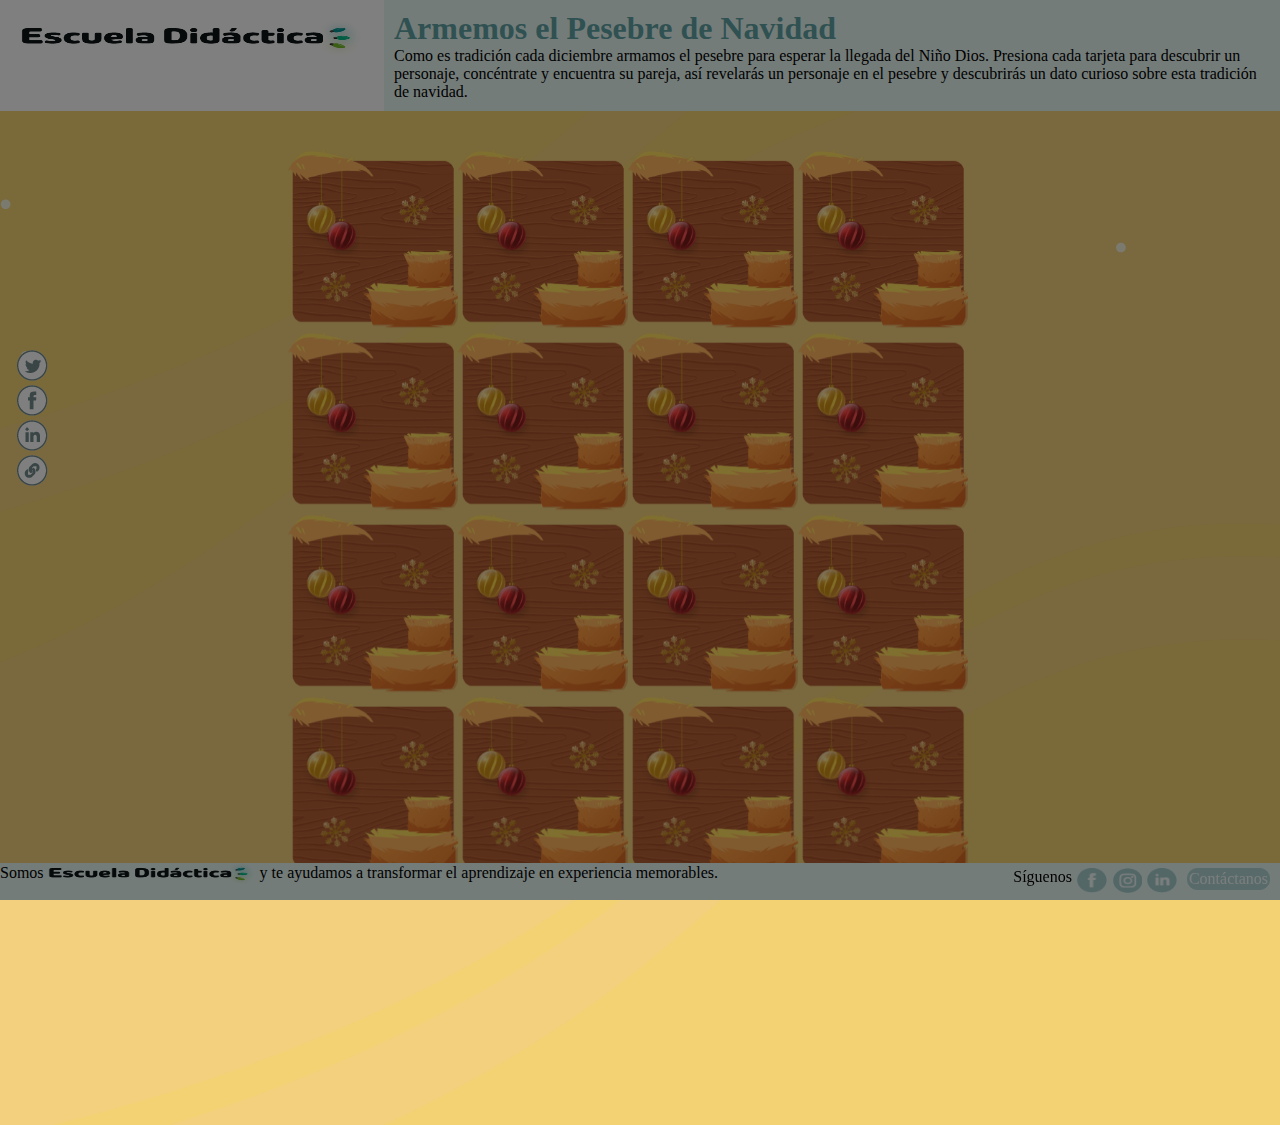
==== MEMORAMA_MEJORADO2.0/index.html @ 17ff81de "Add files via upload" ====
<!DOCTYPE html>
<html lang="en">
<head>
    <meta charset="UTF-8">
    <meta http-equiv="X-UA-Compatible" content="IE=edge">
    <meta name="viewport" content="width=device-width, initial-scale=1.0">
    <title>Armemos el Pesebre de Navidad - Escuela Didáctica</title>
    <link rel="stylesheet" href="style.css">
</head>
<body class="DeleteScroll overflow">
    <audio src="audio/Audio_intro.mp3" class="intro"></audio>
    <audio src="audio/Audio_baltazar.mp3" class="audioBaltazar"></audio>
    <audio src="audio/Audio_correcta.mp3" class="audioCorrecta"></audio>
    <audio src="audio/Audio_final.mp3" class="audioFinal"></audio>
    <audio src="audio/Audio_gaspar.mp3" class="audioGaspar"></audio>
    <audio src="audio/Audio_incorrecta.mp3" class="audioIncorrecta"></audio>
    <audio src="audio/Audio_jesus.mp3" class="audioJesus"></audio>
    <audio src="audio/Audio_jose.mp3" class="audioJose"></audio>
    <audio src="audio/Audio_maria.mp3" class="audioMaria"></audio>
    <audio src="audio/Audio_melchor.mp3" class="audioMelchor"></audio>
    <audio src="audio/Audio_mula.mp3" class="audioMula"></audio>
    <audio src="audio/Audio_pastor.mp3" class="audioPastor"></audio>
    <!-- Static header -->
    <header>
        <div class="imageContainer">
            <img src="imagenes/logoEscuelDidactica.png" alt="image" class="logoEscuelaDidactica"> <!-- Image logo -->
        </div>
        <div class="textContainer">
            <h1 class="textContainer-title">Armemos el Pesebre de Navidad</h1> <!-- Title introduction of header -->
            <p class="textContainer-paragraph">Como es tradición cada diciembre armamos el pesebre para esperar la llegada del Niño Dios. Presiona cada tarjeta para descubrir un personaje, concéntrate y encuentra su pareja, así revelarás un personaje en el pesebre y descubrirás un dato curioso sobre esta tradición de navidad.</p> <!-- Paragraph introduction of header -->
        </div>
    </header>


    <!-- Card container -->
    <div class="Container">
        <div class="verticalIcons">
            <a href="#"><img src="imagenes/sharedTwitter.png" alt="image"></a> <!-- Twitter icon -->
            <a href="#"><img src="imagenes/sharedFacebook.png" alt="image"></a> <!-- Facebook icon -->
            <a href="#"><img src="imagenes/sharedLinkedin.png" alt="image"></a> <!-- Linkedin icon -->
            <a href="#"><img src="imagenes/shared.png" alt="image"></a> <!-- Link -->
        </div>
        <div class="cardContainer"></div>
    </div>

    <!-- Modal introduction -->
    <div class="backgroundModal"></div>
    <div class="containerIntro">
        <div class="imageIntro">
            <img src="imagenes/modal-intro.png" alt="image" class="imageIntro-image"> <!-- Logo window modal -->
            <div class="buttonIntro"><button class="beginButton">Comenzar</button></div> <!-- Button 'Comenzar' -->
        </div>
    </div>

    <!-- modal puzzle -->
    <div class="grandpaContainerPop grandpaHidden">
        <div class="containerPop">
            <div class="containerPuzzle">
                <div class="containerImage">
                    <img src="imagenes/escena-pesebre.png" alt="image" class="pesebre">
                    <img src="imagenes/baltazar.png" alt="image" class="image-baltazar">
                    <img src="imagenes/melchor.png" alt="image" class="image-melchor">
                    <img src="imagenes/gaspar.png" alt="image" class="image-gaspar">
                    <img src="imagenes/maria.png" alt="image" class="image-maria">
                    <img src="imagenes/jose.png" alt="image" class="image-jose">
                    <img src="imagenes/jesus.png" alt="image" class="image-jesus">
                    <img src="imagenes/mula-buey.png" alt="image" class="image-mula">
                    <img src="imagenes/pastor.png" alt="image" class="image-pastor">
                </div> <!-- scene image -->
                <div class="containerText">
                    <div class="containerDecoration">
                        <img src="imagenes/bola.png" alt="image" class="ball"> <!-- ball image -->
                        <img src="imagenes/cinta.png" alt="image" class="tape"> <!-- tape image -->
                        <img src="imagenes/copo.png" alt="image" class="flake1"> <!-- flake image -->
                        <img src="imagenes/copo.png" alt="image" class="flake2"> <!-- flake image -->
                    </div>
                    <h1 class="titleModal">Sabias que...</h1> <!--Title 'sabias que'-->
                    <p class="paragraphModal"></p>  <!-- Information -->
                    <button class="buttonModal">Continuar</button>  <!-- Button 'Continuar' -->
                </div>
                <!-- Fotter modal end -->
                <div class="containerIconsGameOver hidden">
                    <div class="iconsGameOver">
                        <p>Compartir</p>
                        <a href="#"><img src="imagenes/twitter.svg" alt="image" class="twitter"></a>
                        <a href="#"><img src="imagenes/facebook.svg" alt="image" class="facebook"></a>
                        <a href="#"><img src="imagenes/linkedin.svg" alt="image" class="linkedin"></a>
                        <a href="#"><img src="imagenes/link.svg" alt="image" class="link"></a>
                    </div>
                </div>
            </div>
        </div>
    </div>
    

    <!-- Static footer -->
    <footer>
        <div class="phraseContainer">
            Somos <img src="imagenes/logoEscuelDidactica.png" alt="image" class="logoEscuelaDidactica"> y te ayudamos a transformar el aprendizaje en experiencia memorables. <!-- text about 'Escuela Didactica' -->
        </div>

        <div class="iconsContainer">
            <p class="iconsContainer-text">Síguenos</p> <!-- Text 'síguenos' -->
            <a href="#" class="iconsContainer-icons"><img src="imagenes/facebookED.png" alt="image"  class="iconsContainer-icons-image"></a> <!-- Facebook icon -->
            <a href="#" class="iconsContainer-icons"><img src="imagenes/instagramED.png" alt="image" class="iconsContainer-icons-image"></a> <!-- Instagram icon -->
            <a href="#" class="iconsContainer-icons"><img src="imagenes/linkedinED.png" alt="image" class="iconsContainer-icons-image"></a> <!-- Linkedin icon -->
            <a href="#" class="iconsContainer-button">Contáctanos</a> <!-- Button 'Contactanos' -->
        </div>
    </footer>

    <script src="app.js"></script>

</body>
</html>
---- MEMORAMA_MEJORADO2.0/style.css ----
*{
    margin: 0;
    padding: 0;
    box-sizing: border-box;
}

body{
    min-height: 125vh;
    background-image: url('imagenes/estrellas-bg.png'), url('imagenes/background.png');
    background-color: #f2d272;
    background-size: auto 300px cover;
    background-repeat: repeat-x, no-repeat;
}

.overflow{
    overflow: hidden;
}

/*START CSS HEADER */

    /*This is header*/
header{
    position: absolute;
    display: inline-flex;
    flex-flow: row wrap;
    justify-content: space-between;
    top: 0;

}

    /*This is the image container for header*/
header .imageContainer{
    width: 30%;
    text-align: center;
    padding: 20px;
    background-color: #fff;
}

    /*This is the logo of header*/
header .imageContainer .logoEscuelaDidactica{
    width: 100%;
    height: 50%;
}

    /*This is the text container for header*/
header .textContainer{
    width: 70%;
    padding: 10px;
    background-color: #e6f9f4;
}

    /*This is the title of header*/
header .textContainer .textContainer-title{
    width: 100%;
    font-size: 200%;
    font-family: 'Arlon';
    color: #5fa3a5;
}

    /*This is the paragraph of header*/
header .textContainer .textContainer-paragraph{
    width: 100%;
}

/*END CSS HEADER */

/*START CSS CARD CONTAINER */

    /*This is the middle space for cards and vertical logos*/
.Container{
    position: absolute;
    width: 100%;
    display: flex;
    flex-flow: row wrap;
    justify-content: center;
    margin-top: 150px;

}

    /*This is the icon container for vertical logos*/
.Container .verticalIcons{
    display: flex;
    flex-direction: column;
    position: fixed;
    margin-top: 200px;
    margin-left: -95%;
}

/*This is the card container for cards*/
.Container .cardContainer{
    width: 780px;
    display: inline-flex;
    flex-flow: row wrap;
    margin-left: 6%;
    position: relative;
}

    /*This is contanier for cards*/
.Container .cardContainer .grandpaContainer{
    width: 170px;
    height: 25%;
    perspective: 1000px;
}

    /*That contains transitions of cards*/
.Container .cardContainer .grandpaContainer .parentContainer{
    width: 100%;
    height: 100%;
    transition: transform 0.5s ease-in-out;
    transform-style: preserve-3d;
}

    /*This is the back-card*/
.Container .cardContainer .grandpaContainer .parentContainer .child2{
    width: 100%;
    height: 100%;
    margin-top: -107%;
    transform: rotateY(180deg);
}

    /*This is the image of back-card*/
.Container .cardContainer .grandpaContainer .parentContainer .child2 img{
    width: 100%;
    height: 100%;
}


    /*That hidde the back-face of the card*/
.Container .cardContainer .grandpaContainer .parentContainer .child1, .Container .cardContainer .grandpaContainer .parentContainer .child2{
    backface-visibility: hidden;
}

    /*This is the rotation for card*/
.rotation{
    transform: rotateY(180deg);
}

    /*This is the image of the front-face card*/
.Container .cardContainer .grandpaContainer .parentContainer .child1 img{
    width: 100%;
    height: 100%;
}

/*END CSS CARD CONTAINER */

/*START CSS MODAL INTRODUCTION*/

    /*This is the background modal*/
.backgroundModal{
    position: absolute;
    width: 100%;
    height: 100%;
    background-color: rgba(1, 0, 0, 0.5);
    z-index: 1;
    overflow: hidden;

}

    /*This is the modal container*/
.containerIntro{
    width: 100%;
    height: 100%;
    position: absolute;
    z-index: 2;
    display: flex;
    flex-direction: column;
    justify-content: center;
    margin-left: 40vw;

}

    /*This is image container*/
.containerIntro .imageIntro{
    width: 1000px;
    position: absolute;
    animation: rebound 1.5s 0s forwards ease-in;
    visibility: hidden;
    opacity: 0;
    display: flex;
    justify-content: center;
    flex-direction: column;
}

    /*This is logo of 'Escuela didactica'*/
.containerIntro .imageIntro .imageIntro-image{
    position: relative;
    width: 50%;
    height: 50%;
}

    /*This is button container*/
.containerIntro .imageIntro .buttonIntro{
    margin-left: 18%;
    position: relative;
    width: 500px;
    height: 50px;
    animation: rebound-button 1.5s 0s forwards ease-in;
    visibility: hidden;
    opacity: 0;
}

    /*This is button for modal*/
.containerIntro .buttonIntro .beginButton{
    width: 25%;
    height: 100%;
    font-size: 120%;
    background-color: #ed921f;
    border: 2px solid #ed921f;
    border-radius: 20px;
    box-shadow: 1px 7px 0 0 #d77c0e;
    color: #fff;
    font-weight: bold;
    transition-property: transform, box-shadow;
    transition-duration: 0.5s;
}

    /*Action for button*/
.containerIntro .buttonIntro .beginButton:hover{
    transform: translateY(5px);
    box-shadow: 1px 3px 0 0 #d77c0e;
    cursor: pointer;
}

/*END CSS MODAL INTRODUCTION*/

/*START CSS MODAL PESEBRE*/

    /*This is background modal*/
.grandpaContainerPop{
    position: absolute;
    width: 100%;
    height: 100vh;
    background-color: rgba(1, 0, 0, 0.5);
    display: flex;
    justify-content: center;
    align-items: center;
    z-index: 5;
}

.grandpaHidden{
    display: none; /*-------------------------------------------------------------------------*/
}

    /*This is puzzle container*/
.grandpaContainerPop .containerPop{
    position: absolute;
    height: 400px;
    width: 900px;
    border: 5px solid #ffc042;
    background-color: #ffc042;
    border-radius: 20px;
    display: flex;
    justify-content: center;

}

    /*This is container pesebre image and text*/
.grandpaContainerPop .containerPop .containerPuzzle{
    width: 100%;
    height: 100%;
    border-radius: 20px;
    background-color: #e6ce76;
    background-image: url('imagenes/estrellas.png');
    background-size: cover;
    border: 5px solid #e6ce76;
    display: flex;
    flex-flow: row wrap;
    overflow: clip;
    overflow-clip-margin: 10px;
}

    /*This is container text*/
.grandpaContainerPop .containerPop .containerPuzzle .containerText{
    width: 40%;
    height: 100%;
    position: relative;
    border-radius: 0 20px 20px 0;
}

    /*This modify all children*/
.grandpaContainerPop .containerPop .containerPuzzle .containerText *{
    position: absolute;
}

    /*This is ball image*/
.grandpaContainerPop .containerPop .containerPuzzle .containerText .containerDecoration .ball{
    width: 100px;
    height: 90px;
    left: 260px;
}

    /*This is tape image*/
.grandpaContainerPop .containerPop .containerPuzzle .containerText .containerDecoration .tape{
    width: 70px;
    height: 40px;
    left: 15px;
    top: 20px;
}

    /*This is flake image*/
.grandpaContainerPop .containerPop .containerPuzzle .containerText .containerDecoration .flake1{
    width: 30px;
    height: 30px;
    top: 350px;
    left: 10px;
    animation: rotate 4s 0s ease-in-out infinite;
}

    /*This is flake image*/
.grandpaContainerPop .containerPop .containerPuzzle .containerText .containerDecoration .flake2{
    width: 30px;
    height: 30px;
    top: 350px;
    left: 310px;
    animation: rotate 4s 0s ease-in-out infinite;
}

    /*This is title 'sabias que...'*/
.grandpaContainerPop .containerPop .containerPuzzle .containerText h1{
    top: 40px;
    left: 100px;
    font-weight: bold;
    color: #bc3d2e;
}

    /*This is paragraph on the right*/
.grandpaContainerPop .containerPop .containerPuzzle .containerText p{
    padding-left: 20px;
    padding-right: 20px;
    text-align: center;
    top: 120px;
    font-size: 20px;
    line-height: 30px;
}

    /*This is button 'continuar'*/
.grandpaContainerPop .containerPop .containerPuzzle .containerText button{
    width: 130px;
    height: 35px;
    font-size: 120%;
    top: 300px;
    left: 113px;
    background-color: #ed921f;
    border: 2px solid #ed921f;
    border-radius: 20px;
    box-shadow: 1px 7px 0 0 #d77c0e;
    color: #fff;
    font-weight: bold;
    transition-property: transform, box-shadow;
    transition-duration: 0.5s;
    z-index: 5;
}

    /*Animation of the button*/
.grandpaContainerPop .containerPop .containerPuzzle .containerText button:hover{
    transform: translateY(5px);
    box-shadow: 1px 3px 0 0 #d77c0e;
    cursor: pointer;
}

    /*This is the container image*/
.grandpaContainerPop .containerPop .containerPuzzle .containerImage{
    width: 60%;
    height: 100%;
    position: relative;
}

.grandpaContainerPop .containerPop .containerPuzzle .containerImage img{
    position: absolute;
}

    /*This is image*/
.grandpaContainerPop .containerPop .containerPuzzle .containerImage .pesebre{
    width: 100%;
    height: 100%;
    border-radius: 20px 0 0 20px;
}

    /*This is baltazar cover*/
.grandpaContainerPop .containerPop .containerPuzzle .containerImage .image-baltazar{
    height: 220px;
    width: 100px;
    left: 130px;
    top: 50px;
    transition-property: top;
    transition-duration: 5s;
}

    /*This is melchor cover*/
.grandpaContainerPop .containerPop .containerPuzzle .containerImage .image-melchor{
    height: 200px;
    width: 160px;
    left: 245px;
    top: 150px;
    transition-property: top;
    transition-duration: 5s;
}

    /*This is gaspar cover*/
.grandpaContainerPop .containerPop .containerPuzzle .containerImage .image-gaspar{
    height: 250px;
    width: 125px;
    left: 200px;
    top: 57px;
    transition-property: top;
    transition-duration: 5s;
}

    /*This is maria cover*/
.grandpaContainerPop .containerPop .containerPuzzle .containerImage .image-maria{
    bottom: 0;
    height: 210px;
    width: 150px;
    transition-property: top;
    transition-duration: 5s;
}

    /*This is jose cover*/
.grandpaContainerPop .containerPop .containerPuzzle .containerImage .image-jose{
    height: 250px;
    width: 100px;
    bottom: 45px;
    left: 12px;
    transition-property: top;
    transition-duration: 5s;
}

    /*This is jesus cover*/
.grandpaContainerPop .containerPop .containerPuzzle .containerImage .image-jesus{
    height: 120px;
    width: 115px;
    bottom: 5px;
    left: 135px;
    transition-property: top;
    transition-duration: 5s;
}

    /*This is mula cover*/
.grandpaContainerPop .containerPop .containerPuzzle .containerImage .image-mula{
    right: 0;
    bottom: 0;
    height: 225px;
    width: 105px;
    z-index: 1;
    transition-property: top;
    transition-duration: 5s;
}

    /*This is pastor cover*/
.grandpaContainerPop .containerPop .containerPuzzle .containerImage .image-pastor{
    height: 255px;
    width: 115px;
    right: 50px;
    top: 75px;
    transition-property: top;
    transition-duration: 5s;
}

    /*This is Animation vibration for image cover*/
.vibration{
    animation: vibration 2s 0.7s forwards ease-in-out;
    transform-origin: 50% 4px;   
}

    /*This is Animation fall for image cover*/
.fall{
    animation: fall 2s 0.7s forwards ease-in-out;
}

/*END CSS MODAL PESEBRE*/

/*START CSS FOOTER MODAL*/

.containerIconsGameOver{
    width: 100%;
    height: 100%;
    position: absolute;
    display: flex;
    justify-content: center;
    text-align: center;
    align-items: center;
}

.containerIconsGameOver .iconsGameOver{
    width: 900px;
    height: 80px;
    position: absolute;
    background-color: #07584e;
    top: 380px;
    right: 1px;
    border-radius: 0 0 20px 20px;
    display: flex;
    flex-flow: row nowrap;
    align-items: center;
    padding-left: 10px;
}

.containerIconsGameOver .iconsGameOver img{
    width: 50px;
    height: 50px;
}

.containerIconsGameOver .iconsGameOver p{
    color: #fff;
}


/*END CSS FOOTER MODAL*/

/*START CSS FOOTER */

    /*This is footer*/
footer{
    background-color: #e6f9f4;
    display: inline-flex;
    flex-flow: row nowrap;
    position: fixed;
    width: 100%;
    bottom: 0;

}

    /*This is text container left*/
footer .phraseContainer{
    width: 65%;
}

footer .phraseContainer .logoEscuelaDidactica{
    width: 25%;
    height: 60%;
    vertical-align: middle;
}

    /*This is the icon container on right*/
footer .iconsContainer{
    width: 30%;
    display: inline-flex;
    right: 10px;
    display: flex;
    position: absolute;
    justify-content: end;
} 


    /*This is text container for phrase 'Síguenos'*/
footer .iconsContainer .iconsContainer-text{
    margin-top: 5px;
}

    /*This is the button 'Contáctanos'*/
footer .iconsContainer .iconsContainer-button{
    border: 1px solid #79b5b5;
    height: 30%;
    border-radius: 10px;
    text-align: center;
    background-color: #79b5b5;
    text-decoration: none;
    color: #fff;
    margin-top: 5px;
    margin-left: 10px;
    padding: 1px;
}

    /*This is the icons container on right*/
footer .iconsContainer .iconsContainer-icons{
    width: 30px;
    height: 50px;
    margin-left: 5px;
}

    /*This is image for social media on footer right*/
footer .iconsContainer .iconsContainer-icons .iconsContainer-icons-image{
    width: 30px;
    height: 25px;
    margin-top: 5px;
}

    /*Opacity of icons*/
footer .iconsContainer a{
    opacity: 0.5;
}

    /*Actions for opacity*/
footer .iconsContainer a:hover{
    opacity: 1;
}
    /*END CSS FOOTER */


    /*MODAL INTRO ANIMATION*/

@keyframes rebound-button{
    0%{
        width: 510px;
        height: 60px;
    }

    20%{
        width: 500px;
        height: 50px;
    }

    40%{
        width: 510px;
        height: 60px;
    }

    60%{width: 500px;
        height: 50px;
    }

    80%{
        width: 510px;
        height: 60px;
    }

    100%{
        visibility: visible;
        opacity: 1;
    }
}

@keyframes rebound{
    0%{
        width: 1050px;;
    }

    20%{
        width: 1000px;;
    }

    40%{
        width: 1050px;;
    }

    60%{
        width: 1000px;;
    }

    80%{
        width: 1050px;;
    }

    100%{
        visibility: visible;
        opacity: 1;
    }
}

/*Animation for flakes*/

@keyframes rotate{
    0%{
        transform: rotate(0deg);
    }
    50%{
        transform: rotate(360deg);
    }
    100%{
        transform: rotate(0);
    }
}

/*Animation for dicover pesebre*/

@keyframes vibration{

    10%{
        transform: rotate(10deg);
    }

    20%{
        transform: rotate(-10deg);
    }

    30%{
        transform: rotate(10deg);
    }

    40%{
        transform: rotate(-10deg);
    }

    50%{
        transform: rotate(10deg);
    }

    60%{
        transform: rotate(-5deg);
    }

    70%{
        transform: rotate(5deg);
    }

    80%{
        transform: rotate(-3deg);
    }

    90%{
        transform: rotate(3deg);
    }

    100%{
        transform: rotate(0deg);
    }
}

@keyframes fall{
    0%{
        transform: translateY(0px);
    }

    100%{
        transform: translateY(1000px);
    }
}

    /*Class for hidde the modal*/
.hidden{
    display: none;
}

@media (max-width: 750px){
    /*This is the middle space for cards and vertical logos*/

    body{
        min-height: 125vh;
        background-image: url('imagenes/estrellas-bg.png'), url('imagenes/background.png');
        background-color: #f2d272;
        background-size: auto 300px cover;
        background-repeat: repeat-x, no-repeat;
        display: flex;
        flex-flow: column wrap;
    }

    header{
        display: flex;
        flex-flow: column ;
        justify-content: space-between;
        top: 0;
    }

    header .imageContainer{
        height: 40%;
        width: 100%;
        text-align: center;
        padding: 20px;
        background-color: #fff;
    }
    
        /*This is the logo of header*/
    header .imageContainer .logoEscuelaDidactica{
        width: 50%;
        height: 50%;
    }
    
        /*This is the text container for header*/
    header .textContainer{
        width: 100%;
        height: 60%;
        padding: 10px;
        background-color: #e6f9f4;
    }
    
        /*This is the title of header*/
    header .textContainer .textContainer-title{
        width: 100%;
        font-size: 200%;
        font-family: 'Arlon';
        color: #5fa3a5;
    }

        /*This is the paragraph of header*/
header .textContainer .textContainer-paragraph{
    font-size: 80%;
    width: 100%;
}


/*------------------ middle zone ----------------------------*/

.Container{
    top: 200px;
   width: 100%;
   display: flex;
   flex-flow: row wrap;
   margin-top: 150px;
   height: 60%;

}

   /*This is the icon container for vertical logos*/
   .Container .verticalIcons{
       display: none;
   }

/*This is the card container for cards*/
.Container .cardContainer{
    width: 100%;
    display: inline-flex;
    flex-flow: row wrap;
    margin-left: 6%;
    position: relative;
}

.Container .cardContainer .grandpaContainer{
    top: 500px;
    width: 23%;
    height: 25%;
    perspective: 1000px;
}

    /*That contains transitions of cards*/
    .Container .cardContainer .grandpaContainer .parentContainer{
        position: relative;
        width: 100%;
        height: 100%;
        transition: transform 0.5s ease-in-out;
        transform-style: preserve-3d;
    }


    /*This is the back-card*/
    .Container .cardContainer .grandpaContainer .parentContainer .child2{
        position: absolute;
        width: 100%;
        height: 22vw;
        margin-top: -107%;
        transform: rotateY(180deg);
    }

        /*This is the image of back-card*/
.Container .cardContainer .grandpaContainer .parentContainer .child2 img{
    width: 100%;
    height: 100%;
}

/*-----------------footer----------------------------*/

footer{
    background-color: #e6f9f4;
    display: flex;
    flex-flow: column;
    position: fixed;
    width: 100%;
    bottom: 0;
    height: 30px;
    align-items: center;
}

    /*This is text container left*/
footer .phraseContainer{
    display: none;
}


footer .iconsContainer{
    width: 100%;
    display: flex;
    justify-content: center;
    text-align: center;
    float: left;
    position: absolute;
} 


}

@media (max-width: 850px){
       /*This is image container*/
.containerIntro .imageIntro{

    width: 100vw;
    position: absolute;
    animation: rebound 1.5s 0s forwards ease-in;
    visibility: hidden;
    opacity: 0;
    display: flex;
    justify-content: center;
    flex-direction: column;
}

    /*This is button container*/
    .containerIntro .imageIntro .buttonIntro{
        margin-left: 13%;
        position: relative;
        width: 100vw;
        height: 5vh;
        animation: rebound-button 1.5s 0s forwards ease-in;
        visibility: hidden;
        opacity: 0;

    }

        /*This is button for modal*/
.containerIntro .buttonIntro .beginButton{
    width: 25%;
    height: 100%;
    font-size: 80%;
    background-color: #ed921f;
    border: 2px solid #ed921f;
    border-radius: 20px;
    box-shadow: 1px 7px 0 0 #d77c0e;
    color: #fff;
    font-weight: bold;
    transition-property: transform, box-shadow;
    transition-duration: 0.5s;
}
}

@media (max-width: 920px){


        /*This is puzzle container*/
.grandpaContainerPop .containerPop{
    position: absolute;
    height: 600px;
    width: 400px;
    border: 5px solid #ffc042;
    background-color: #ffc042;
    border-radius: 20px;
    display: flex;
    justify-content: center;

}

    /*This is container pesebre image and text*/
    .grandpaContainerPop .containerPop .containerPuzzle{
        width: 100%;
        height: 100%;
        border-radius: 20px;
        background-color: #e6ce76;
        background-image: url('imagenes/estrellas.png');
        background-size: cover;
        border: 5px solid #e6ce76;
        display: flex;
        flex-flow: column;
        overflow: clip;
        overflow-clip-margin: 10px;
    }

        /*This is container text*/
.grandpaContainerPop .containerPop .containerPuzzle .containerText{
    width: 100%;
    height: 100%;
    position: relative;
    border-radius: 0 20px 20px 0;
}


        /*This is the container image*/
.grandpaContainerPop .containerPop .containerPuzzle .containerImage{
    width: 100%;
    height: 100%;
    position: relative;
}

.grandpaContainerPop .containerPop .containerPuzzle .containerImage img{
    position: absolute;
}

    /*This is image*/
.grandpaContainerPop .containerPop .containerPuzzle .containerImage .pesebre{
    width: 100%;
    height: 100%;
    border-radius: 20px 0 0 20px;
}

    /*This is baltazar cover*/
.grandpaContainerPop .containerPop .containerPuzzle .containerImage .image-baltazar{
    height: 70%;
    width: 20%;
    transition-property: top;
    transition-duration: 5s;
    position: absolute;
}

    /*This is melchor cover*/
.grandpaContainerPop .containerPop .containerPuzzle .containerImage .image-melchor{
    height: 60%;
    width: 35%;
    bottom: -10px;
    top: 100px;
    transition-property: top;
    transition-duration: 5s;
}

    /*This is gaspar cover*/
.grandpaContainerPop .containerPop .containerPuzzle .containerImage .image-gaspar{
    height: 250px;
    width: 125px;
    left: 200px;
    top: 57px;
    transition-property: top;
    transition-duration: 5s;
}

    /*This is maria cover*/
.grandpaContainerPop .containerPop .containerPuzzle .containerImage .image-maria{
    bottom: 0;
    height: 60%;
    width: 30%;
    transition-property: top;
    transition-duration: 5s;
}

    /*This is jose cover*/
.grandpaContainerPop .containerPop .containerPuzzle .containerImage .image-jose{
    height: 70%;
    width: 20%;
    transition-property: top;
    transition-duration: 5s;
}

    /*This is jesus cover*/
.grandpaContainerPop .containerPop .containerPuzzle .containerImage .image-jesus{
    height: 40%;
    width: 20%;
    transition-property: top;
    transition-duration: 5s;
}

    /*This is mula cover*/
.grandpaContainerPop .containerPop .containerPuzzle .containerImage .image-mula{
    height: 225px;
    width: 105px;
    z-index: 100;
    transition-property: top;
    transition-duration: 5s;
}

    /*This is pastor cover*/
.grandpaContainerPop .containerPop .containerPuzzle .containerImage .image-pastor{
    height: 255px;
    width: 115px;
    right: 50px;
    top: 75px;
    transition-property: top;
    transition-duration: 5s;
}

    /*This is button 'continuar'*/
    .grandpaContainerPop .containerPop .containerPuzzle .containerText button{
        width: 130px;
        height: 35px;
        font-size: 120%;
        top: 250px;
        left: 113px;
        background-color: #ed921f;
        border: 2px solid #ed921f;
        border-radius: 20px;
        box-shadow: 1px 7px 0 0 #d77c0e;
        color: #fff;
        font-weight: bold;
        transition-property: transform, box-shadow;
        transition-duration: 0.5s;
        z-index: 5;
    }
}
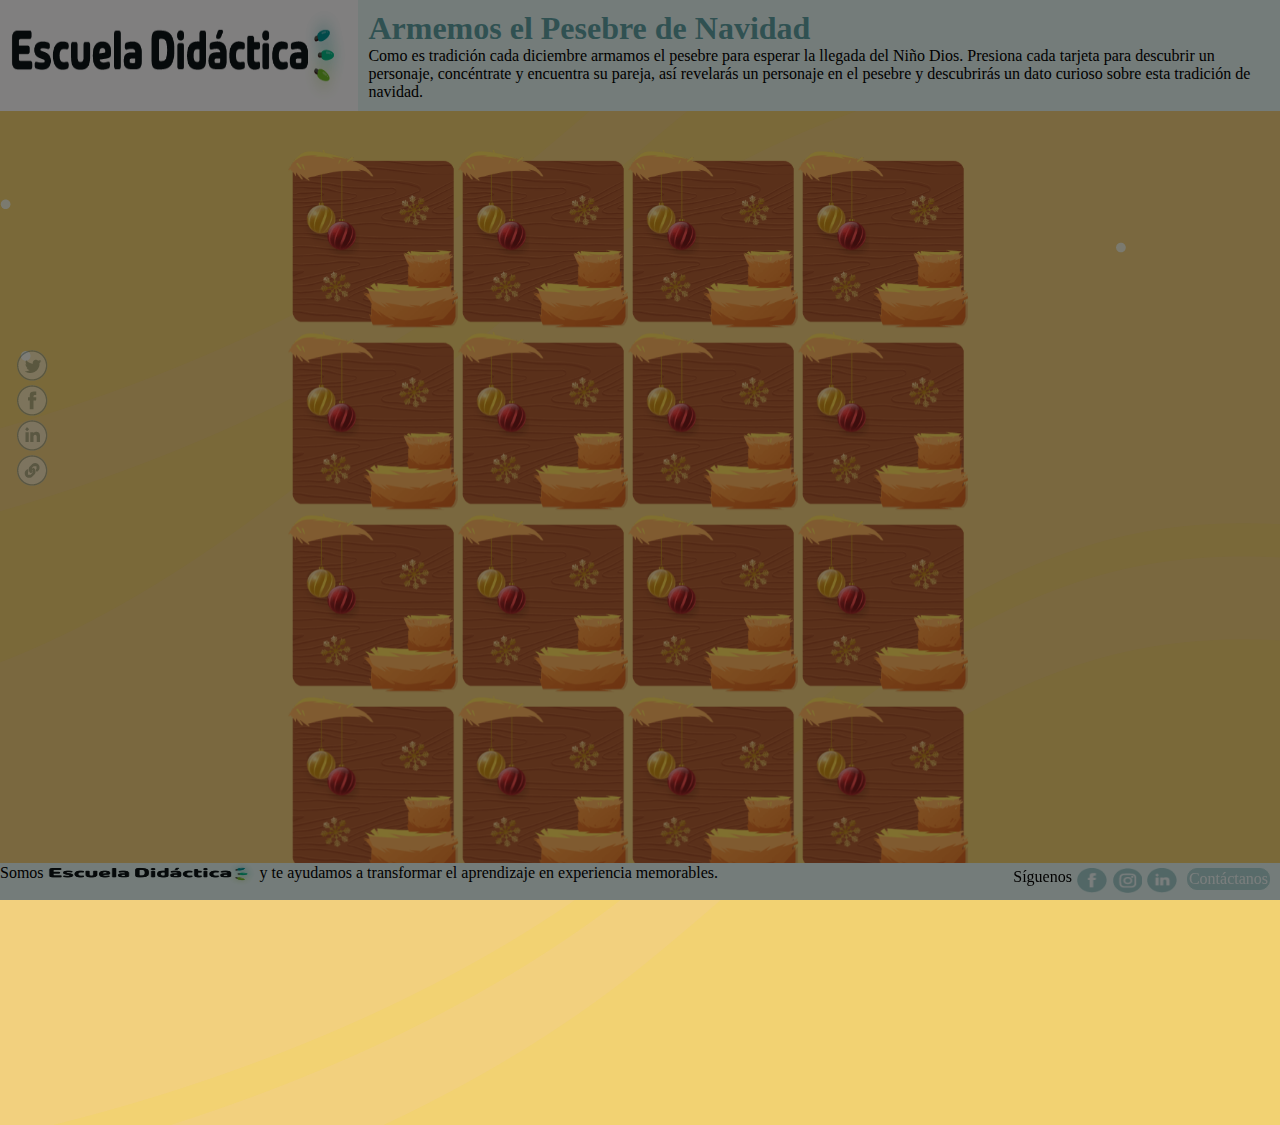
==== commit 0187534b: "Add files via upload" ====
--- a/MEMORAMA_MEJORADO2.0/index.html
+++ b/MEMORAMA_MEJORADO2.0/index.html
@@ -6,6 +6,7 @@
     <meta name="viewport" content="width=device-width, initial-scale=1.0">
     <title>Armemos el Pesebre de Navidad - Escuela Didáctica</title>
     <link rel="stylesheet" href="style.css">
+    <link rel="icon" href="imagenes/icono.jpeg">
 </head>
 <body class="DeleteScroll overflow">
     <audio src="audio/Audio_intro.mp3" class="intro"></audio>
--- a/MEMORAMA_MEJORADO2.0/style.css
+++ b/MEMORAMA_MEJORADO2.0/style.css
@@ -30,21 +30,23 @@
 
     /*This is the image container for header*/
 header .imageContainer{
-    width: 30%;
-    text-align: center;
-    padding: 20px;
+    display: flex;
+    width: 28%;
+    align-items: center;
+    justify-content: center;
+    padding: 10px;
     background-color: #fff;
 }
 
     /*This is the logo of header*/
 header .imageContainer .logoEscuelaDidactica{
     width: 100%;
-    height: 50%;
+    height: 100%;
 }
 
     /*This is the text container for header*/
 header .textContainer{
-    width: 70%;
+    width: 72%;
     padding: 10px;
     background-color: #e6f9f4;
 }
@@ -84,6 +86,17 @@
     position: fixed;
     margin-top: 200px;
     margin-left: -95%;
+}
+
+.Container .verticalIcons a{
+    transition-duration: 0.2s ;
+    opacity: 0.5;
+}
+
+/*This is the icon container for vertical logos*/
+.Container .verticalIcons a:hover{
+    transition-duration: 0.2s ;
+    opacity: 1;
 }
 
 /*This is the card container for cards*/
@@ -165,7 +178,8 @@
     display: flex;
     flex-direction: column;
     justify-content: center;
-    margin-left: 40vw;
+    align-items: center;
+    left: 20vh;
 
 }
 
@@ -237,9 +251,7 @@
     z-index: 5;
 }
 
-.grandpaHidden{
-    display: none; /*-------------------------------------------------------------------------*/
-}
+
 
     /*This is puzzle container*/
 .grandpaContainerPop .containerPop{
@@ -622,23 +634,23 @@
 
 @keyframes rebound{
     0%{
-        width: 1050px;;
+        width: 100vw;
     }
 
     20%{
-        width: 1000px;;
+        width: 90vw;;
     }
 
     40%{
-        width: 1050px;;
+        width: 100vw;;
     }
 
     60%{
-        width: 1000px;;
+        width: 90vw;;
     }
 
     80%{
-        width: 1050px;;
+        width: 100vw;;
     }
 
     100%{
@@ -716,10 +728,7 @@
     }
 }
 
-    /*Class for hidde the modal*/
-.hidden{
-    display: none;
-}
+
 
 @media (max-width: 750px){
     /*This is the middle space for cards and vertical logos*/
@@ -868,6 +877,20 @@
 }
 
 @media (max-width: 850px){
+    /*This is the modal container*/
+    .containerIntro{
+        width: 100%;
+        height: 100%;
+        position: absolute;
+        z-index: 2;
+        display: flex;
+        flex-direction: column;
+        justify-content: center;
+        align-items: center;
+        left: 20vw;
+    
+    }
+
        /*This is image container*/
 .containerIntro .imageIntro{
 
@@ -936,8 +959,6 @@
         border: 5px solid #e6ce76;
         display: flex;
         flex-flow: column;
-        overflow: clip;
-        overflow-clip-margin: 10px;
     }
 
         /*This is container text*/
@@ -948,12 +969,23 @@
     border-radius: 0 20px 20px 0;
 }
 
+    /*This is paragraph on the right*/
+    .grandpaContainerPop .containerPop .containerPuzzle .containerText p{
+        padding-left: 20px;
+        padding-right: 20px;
+        text-align: center;
+        top: 80px;
+        font-size: 20px;
+        line-height: 30px;
+    }
 
         /*This is the container image*/
 .grandpaContainerPop .containerPop .containerPuzzle .containerImage{
     width: 100%;
     height: 100%;
     position: relative;
+    overflow: clip;
+    overflow-clip-margin: 1px;
 }
 
 .grandpaContainerPop .containerPop .containerPuzzle .containerImage img{
@@ -964,12 +996,14 @@
 .grandpaContainerPop .containerPop .containerPuzzle .containerImage .pesebre{
     width: 100%;
     height: 100%;
-    border-radius: 20px 0 0 20px;
+    border-radius: 20px 20px 20px 20px;
 }
 
     /*This is baltazar cover*/
 .grandpaContainerPop .containerPop .containerPuzzle .containerImage .image-baltazar{
-    height: 70%;
+    left: 90px;
+    top: 30px;
+    height: 62%;
     width: 20%;
     transition-property: top;
     transition-duration: 5s;
@@ -982,18 +1016,20 @@
     width: 35%;
     bottom: -10px;
     top: 100px;
+    left: 165px;
     transition-property: top;
     transition-duration: 5s;
 }
 
     /*This is gaspar cover*/
 .grandpaContainerPop .containerPop .containerPuzzle .containerImage .image-gaspar{
-    height: 250px;
-    width: 125px;
-    left: 200px;
-    top: 57px;
-    transition-property: top;
-    transition-duration: 5s;
+    height: 200px;
+    width: 80px;
+    left: 150px;
+    top: 45px;
+    transition-property: top;
+    transition-duration: 5s;
+
 }
 
     /*This is maria cover*/
@@ -1015,7 +1051,8 @@
 
     /*This is jesus cover*/
 .grandpaContainerPop .containerPop .containerPuzzle .containerImage .image-jesus{
-    height: 40%;
+    left: 100px;
+    height: 100px;
     width: 20%;
     transition-property: top;
     transition-duration: 5s;
@@ -1023,8 +1060,8 @@
 
     /*This is mula cover*/
 .grandpaContainerPop .containerPop .containerPuzzle .containerImage .image-mula{
-    height: 225px;
-    width: 105px;
+    height: 180px;
+    width: 80px;
     z-index: 100;
     transition-property: top;
     transition-duration: 5s;
@@ -1032,20 +1069,38 @@
 
     /*This is pastor cover*/
 .grandpaContainerPop .containerPop .containerPuzzle .containerImage .image-pastor{
-    height: 255px;
-    width: 115px;
-    right: 50px;
-    top: 75px;
-    transition-property: top;
-    transition-duration: 5s;
-}
+    height: 230px;
+    width: 88px;
+    right: 38px;
+    top: 59px;
+    transition-property: top;
+    transition-duration: 5s;
+}
+
+    /*This is flake image*/
+    .grandpaContainerPop .containerPop .containerPuzzle .containerText .containerDecoration .flake1{
+        width: 30px;
+        height: 30px;
+        top: 250px;
+        left: 10px;
+        animation: rotate 4s 0s ease-in-out infinite;
+    }
+    
+        /*This is flake image*/
+    .grandpaContainerPop .containerPop .containerPuzzle .containerText .containerDecoration .flake2{
+        width: 30px;
+        height: 30px;
+        top: 250px;
+        left: 310px;
+        animation: rotate 4s 0s ease-in-out infinite;
+    }
 
     /*This is button 'continuar'*/
     .grandpaContainerPop .containerPop .containerPuzzle .containerText button{
         width: 130px;
         height: 35px;
         font-size: 120%;
-        top: 250px;
+        top: 240px;
         left: 113px;
         background-color: #ed921f;
         border: 2px solid #ed921f;
@@ -1057,4 +1112,41 @@
         transition-duration: 0.5s;
         z-index: 5;
     }
-}+
+    .containerIconsGameOver{
+        width: 100%;
+        height: 100%;
+        position: absolute;
+        display: flex;
+        justify-content: center;
+        text-align: center;
+        align-items: center;
+    }
+    
+    .containerIconsGameOver .iconsGameOver{
+        width: 400px;
+        height: 80px;
+        position: absolute;
+        background-color: #07584e;
+        top: 575px;
+        right: 1px;
+        border-radius: 0 0 20px 20px;
+        display: flex;
+        flex-flow: row nowrap;
+        align-items: center;
+        padding-left: 10px;
+    }
+}
+
+    /*Class for hidde the modal*/
+    .hidden{
+        display: none;
+    }
+
+    .grandpaHidden{
+        display: none; /*-------------------------------------------------------------------------*/
+    }
+
+    .propiety{
+        font-size: 20px;
+    }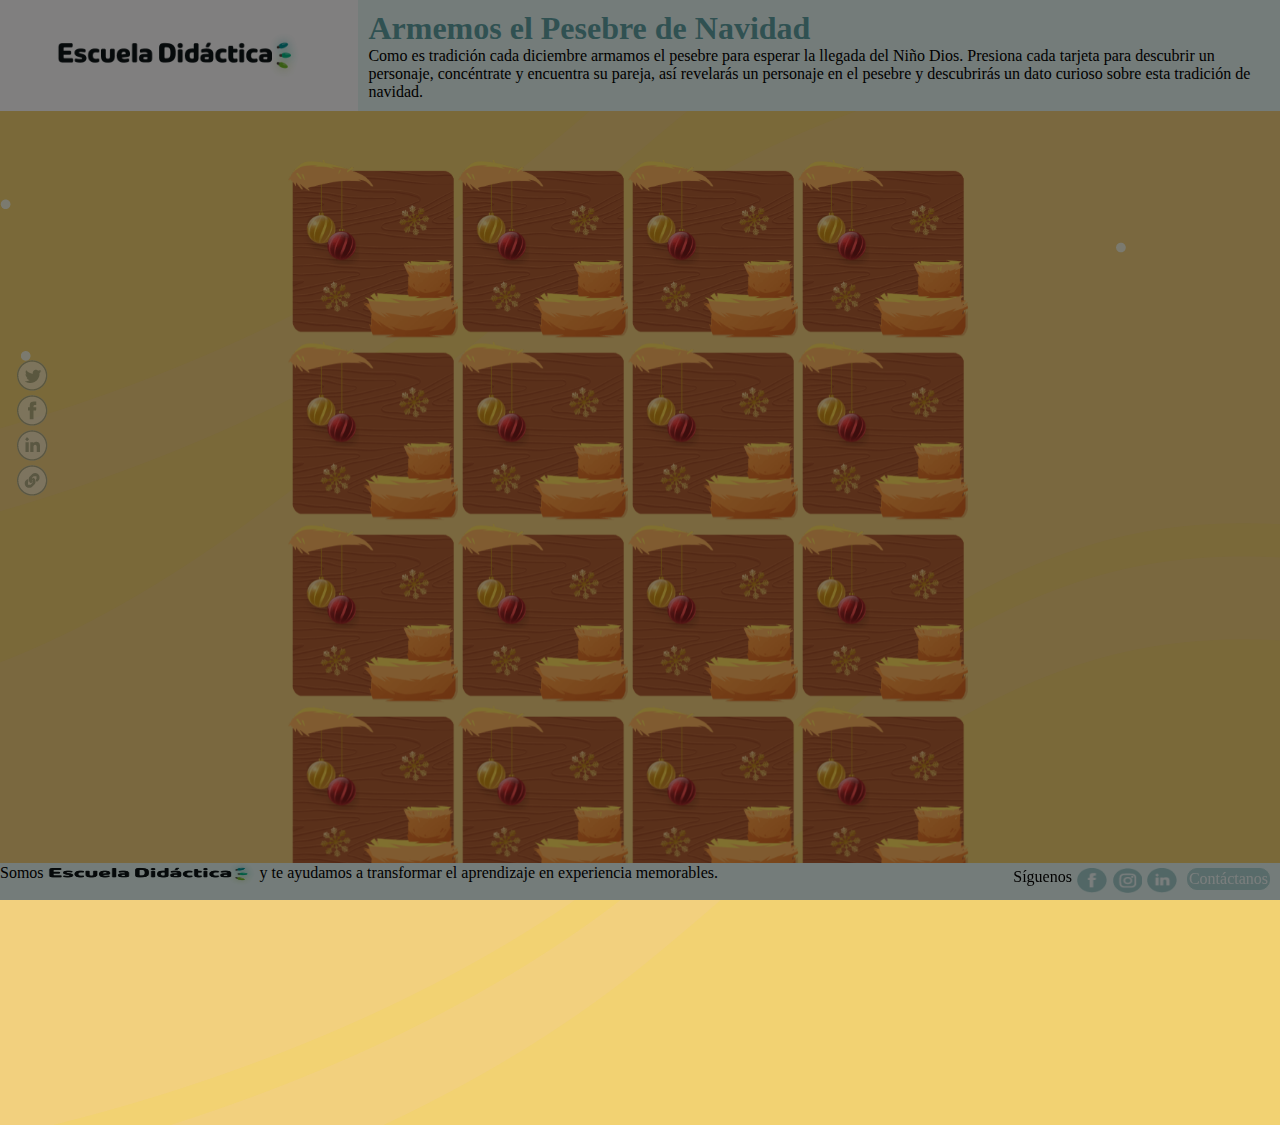
==== commit 952e06c6: "Add files via upload" ====
--- a/MEMORAMA_MEJORADO2.0/index.html
+++ b/MEMORAMA_MEJORADO2.0/index.html
@@ -1,3 +1,8 @@
+<!--Author: Ing(c) Anderson Adarve Valencia
+primer Bootcamp "piscina-42" UTP sobre fullstack
+date 2023-01-13
+technologic University of Pereira-->
+
 <!DOCTYPE html>
 <html lang="en">
 <head>
@@ -9,7 +14,7 @@
     <link rel="icon" href="imagenes/icono.jpeg">
 </head>
 <body class="DeleteScroll overflow">
-    <audio src="audio/Audio_intro.mp3" class="intro"></audio>
+    <audio src="audio/Audio_intro.mp3" class="intro"></audio><!--estos son los diferentes audios-->
     <audio src="audio/Audio_baltazar.mp3" class="audioBaltazar"></audio>
     <audio src="audio/Audio_correcta.mp3" class="audioCorrecta"></audio>
     <audio src="audio/Audio_final.mp3" class="audioFinal"></audio>
@@ -58,7 +63,7 @@
         <div class="containerPop">
             <div class="containerPuzzle">
                 <div class="containerImage">
-                    <img src="imagenes/escena-pesebre.png" alt="image" class="pesebre">
+                    <img src="imagenes/escena-pesebre.png" alt="image" class="pesebre"> <!-- aqui estan las imagenes que cubres la imagen del pesebre -->
                     <img src="imagenes/baltazar.png" alt="image" class="image-baltazar">
                     <img src="imagenes/melchor.png" alt="image" class="image-melchor">
                     <img src="imagenes/gaspar.png" alt="image" class="image-gaspar">
--- a/MEMORAMA_MEJORADO2.0/style.css
+++ b/MEMORAMA_MEJORADO2.0/style.css
@@ -1,3 +1,8 @@
+/* Author : Ing(c) Juan David Alvarez Mejia */
+/* Primer Bootcamp 'piscina-42' UTP sobre fullStack */
+/* Date: 2023-01-13 */
+/*  Technologic University of Pereira */
+
 *{
     margin: 0;
     padding: 0;
@@ -12,10 +17,6 @@
     background-repeat: repeat-x, no-repeat;
 }
 
-.overflow{
-    overflow: hidden;
-}
-
 /*START CSS HEADER */
 
     /*This is header*/
@@ -40,8 +41,8 @@
 
     /*This is the logo of header*/
 header .imageContainer .logoEscuelaDidactica{
-    width: 100%;
-    height: 100%;
+    width: 72%;
+    height: 50%;
 }
 
     /*This is the text container for header*/
@@ -75,7 +76,7 @@
     display: flex;
     flex-flow: row wrap;
     justify-content: center;
-    margin-top: 150px;
+    margin-top: 160px;
 
 }
 
@@ -89,13 +90,11 @@
 }
 
 .Container .verticalIcons a{
-    transition-duration: 0.2s ;
     opacity: 0.5;
 }
 
 /*This is the icon container for vertical logos*/
 .Container .verticalIcons a:hover{
-    transition-duration: 0.2s ;
     opacity: 1;
 }
 
@@ -187,7 +186,7 @@
 .containerIntro .imageIntro{
     width: 1000px;
     position: absolute;
-    animation: rebound 1.5s 0s forwards ease-in;
+    animation: rebound1 1.5s 0s forwards ease-in;
     visibility: hidden;
     opacity: 0;
     display: flex;
@@ -208,7 +207,7 @@
     position: relative;
     width: 500px;
     height: 50px;
-    animation: rebound-button 1.5s 0s forwards ease-in;
+    animation: rebound-button1 1.5s 0s forwards ease-in;
     visibility: hidden;
     opacity: 0;
 }
@@ -242,7 +241,7 @@
     /*This is background modal*/
 .grandpaContainerPop{
     position: absolute;
-    width: 100%;
+    width: 100vw;
     height: 100vh;
     background-color: rgba(1, 0, 0, 0.5);
     display: flex;
@@ -250,8 +249,6 @@
     align-items: center;
     z-index: 5;
 }
-
-
 
     /*This is puzzle container*/
 .grandpaContainerPop .containerPop{
@@ -394,8 +391,6 @@
     width: 100px;
     left: 130px;
     top: 50px;
-    transition-property: top;
-    transition-duration: 5s;
 }
 
     /*This is melchor cover*/
@@ -404,8 +399,6 @@
     width: 160px;
     left: 245px;
     top: 150px;
-    transition-property: top;
-    transition-duration: 5s;
 }
 
     /*This is gaspar cover*/
@@ -414,8 +407,6 @@
     width: 125px;
     left: 200px;
     top: 57px;
-    transition-property: top;
-    transition-duration: 5s;
 }
 
     /*This is maria cover*/
@@ -423,8 +414,6 @@
     bottom: 0;
     height: 210px;
     width: 150px;
-    transition-property: top;
-    transition-duration: 5s;
 }
 
     /*This is jose cover*/
@@ -433,8 +422,6 @@
     width: 100px;
     bottom: 45px;
     left: 12px;
-    transition-property: top;
-    transition-duration: 5s;
 }
 
     /*This is jesus cover*/
@@ -443,8 +430,6 @@
     width: 115px;
     bottom: 5px;
     left: 135px;
-    transition-property: top;
-    transition-duration: 5s;
 }
 
     /*This is mula cover*/
@@ -454,8 +439,6 @@
     height: 225px;
     width: 105px;
     z-index: 1;
-    transition-property: top;
-    transition-duration: 5s;
 }
 
     /*This is pastor cover*/
@@ -464,8 +447,6 @@
     width: 115px;
     right: 50px;
     top: 75px;
-    transition-property: top;
-    transition-duration: 5s;
 }
 
     /*This is Animation vibration for image cover*/
@@ -603,26 +584,26 @@
 
 @keyframes rebound-button{
     0%{
-        width: 510px;
+        width: 100vw;
         height: 60px;
     }
 
     20%{
-        width: 500px;
+        width: 90vw;
         height: 50px;
     }
 
     40%{
-        width: 510px;
+        width: 100vw;
         height: 60px;
     }
 
-    60%{width: 500px;
+    60%{width: 90vw;
         height: 50px;
     }
 
     80%{
-        width: 510px;
+        width: 100vw;
         height: 60px;
     }
 
@@ -638,19 +619,19 @@
     }
 
     20%{
-        width: 90vw;;
+        width: 90vw;
     }
 
     40%{
-        width: 100vw;;
+        width: 100vw;
     }
 
     60%{
-        width: 90vw;;
+        width: 90vw;
     }
 
     80%{
-        width: 100vw;;
+        width: 100vw;
     }
 
     100%{
@@ -659,6 +640,64 @@
     }
 }
 
+@keyframes rebound-button1{
+    0%{
+        width: 500px;
+        height: 50px;
+    }
+
+    20%{
+        width: 480px;
+        height: 45px;
+    }
+
+    40%{
+        width: 500px;
+        height: 50px;
+    }
+
+    60%{width: 480px;
+        height: 45px;
+    }
+
+    80%{
+        width: 500px;
+        height: 50px;
+    }
+
+    100%{
+        visibility: visible;
+        opacity: 1;
+    }
+}
+
+@keyframes rebound1{
+    0%{
+        width: 1000px;
+    }
+
+    20%{
+        width: 980px;
+    }
+
+    40%{
+        width: 1000px;
+    }
+
+    60%{
+        width: 980px;
+    }
+
+    80%{
+        width: 1000px;
+    }
+
+    100%{
+        visibility: visible;
+        opacity: 1;
+    }
+}
+
 /*Animation for flakes*/
 
 @keyframes rotate{
@@ -727,8 +766,6 @@
         transform: translateY(1000px);
     }
 }
-
-
 
 @media (max-width: 750px){
     /*This is the middle space for cards and vertical logos*/
@@ -877,7 +914,7 @@
 }
 
 @media (max-width: 850px){
-    /*This is the modal container*/
+
     .containerIntro{
         width: 100%;
         height: 100%;
@@ -893,7 +930,6 @@
 
        /*This is image container*/
 .containerIntro .imageIntro{
-
     width: 100vw;
     position: absolute;
     animation: rebound 1.5s 0s forwards ease-in;
@@ -969,15 +1005,6 @@
     border-radius: 0 20px 20px 0;
 }
 
-    /*This is paragraph on the right*/
-    .grandpaContainerPop .containerPop .containerPuzzle .containerText p{
-        padding-left: 20px;
-        padding-right: 20px;
-        text-align: center;
-        top: 80px;
-        font-size: 20px;
-        line-height: 30px;
-    }
 
         /*This is the container image*/
 .grandpaContainerPop .containerPop .containerPuzzle .containerImage{
@@ -1001,24 +1028,18 @@
 
     /*This is baltazar cover*/
 .grandpaContainerPop .containerPop .containerPuzzle .containerImage .image-baltazar{
+    height: 170px;
+    width: 70px;
     left: 90px;
-    top: 30px;
-    height: 62%;
-    width: 20%;
-    transition-property: top;
-    transition-duration: 5s;
-    position: absolute;
+    top: 41px;
 }
 
     /*This is melchor cover*/
 .grandpaContainerPop .containerPop .containerPuzzle .containerImage .image-melchor{
-    height: 60%;
-    width: 35%;
-    bottom: -10px;
-    top: 100px;
-    left: 165px;
-    transition-property: top;
-    transition-duration: 5s;
+    height: 160px;
+    width: 125px;
+    left: 170px;
+    top: 115px;
 }
 
     /*This is gaspar cover*/
@@ -1026,55 +1047,87 @@
     height: 200px;
     width: 80px;
     left: 150px;
-    top: 45px;
-    transition-property: top;
-    transition-duration: 5s;
-
+    top:43px;
 }
 
     /*This is maria cover*/
 .grandpaContainerPop .containerPop .containerPuzzle .containerImage .image-maria{
-    bottom: 0;
-    height: 60%;
-    width: 30%;
-    transition-property: top;
-    transition-duration: 5s;
+    height: 165px;
+    width: 105px;
 }
 
     /*This is jose cover*/
 .grandpaContainerPop .containerPop .containerPuzzle .containerImage .image-jose{
-    height: 70%;
-    width: 20%;
-    transition-property: top;
-    transition-duration: 5s;
+    height: 180px;
+    width: 70px;
 }
 
     /*This is jesus cover*/
 .grandpaContainerPop .containerPop .containerPuzzle .containerImage .image-jesus{
-    left: 100px;
-    height: 100px;
-    width: 20%;
-    transition-property: top;
-    transition-duration: 5s;
+    height: 85px;
+    width: 100px;
+    left: 85px;
+    
 }
 
     /*This is mula cover*/
 .grandpaContainerPop .containerPop .containerPuzzle .containerImage .image-mula{
     height: 180px;
-    width: 80px;
-    z-index: 100;
-    transition-property: top;
-    transition-duration: 5s;
+    width: 90px;
+    bottom: 0;
 }
 
     /*This is pastor cover*/
 .grandpaContainerPop .containerPop .containerPuzzle .containerImage .image-pastor{
-    height: 230px;
-    width: 88px;
-    right: 38px;
-    top: 59px;
-    transition-property: top;
-    transition-duration: 5s;
+    height: 220px;
+    width: 80px;
+    left: 255px;
+    top: 50px;
+}
+
+.grandpaContainerPop .containerPop .containerPuzzle .containerText p{
+    padding-left: 20px;
+    padding-right: 20px;
+    text-align: center;
+    top: 80px;
+    font-size: 20px;
+    line-height: 30px;
+}
+
+    /*This is button 'continuar'*/
+.grandpaContainerPop .containerPop .containerPuzzle .containerText button{
+    width: 130px;
+    height: 35px;
+    font-size: 120%;
+    top: 247px;
+    left: 113px;
+    background-color: #ed921f;
+    border: 2px solid #ed921f;
+    border-radius: 20px;
+    box-shadow: 1px 4px 0 0 #d77c0e;
+    color: #fff;
+    font-weight: bold;
+    transition-property: transform, box-shadow;
+    transition-duration: 0.5s;
+}
+
+.grandpaContainerPop .containerPop .containerPuzzle .containerText button:hover{
+    transform: translateY(2px);
+    box-shadow: 1px 1px 0 0 #d77c0e;
+    cursor: pointer;
+}
+
+.containerIconsGameOver .iconsGameOver{
+    width: 400px;
+    height: 80px;
+    position: absolute;
+    background-color: #07584e;
+    top: 578px;
+    border-radius: 0 0 20px 20px;
+    display: flex;
+    flex-flow: row nowrap;
+    align-items: center;
+    padding-left: 10px;
 }
 
     /*This is flake image*/
@@ -1094,59 +1147,21 @@
         left: 310px;
         animation: rotate 4s 0s ease-in-out infinite;
     }
-
-    /*This is button 'continuar'*/
-    .grandpaContainerPop .containerPop .containerPuzzle .containerText button{
-        width: 130px;
-        height: 35px;
-        font-size: 120%;
-        top: 240px;
-        left: 113px;
-        background-color: #ed921f;
-        border: 2px solid #ed921f;
-        border-radius: 20px;
-        box-shadow: 1px 7px 0 0 #d77c0e;
-        color: #fff;
-        font-weight: bold;
-        transition-property: transform, box-shadow;
-        transition-duration: 0.5s;
-        z-index: 5;
-    }
-
-    .containerIconsGameOver{
-        width: 100%;
-        height: 100%;
-        position: absolute;
-        display: flex;
-        justify-content: center;
-        text-align: center;
-        align-items: center;
-    }
-    
-    .containerIconsGameOver .iconsGameOver{
-        width: 400px;
-        height: 80px;
-        position: absolute;
-        background-color: #07584e;
-        top: 575px;
-        right: 1px;
-        border-radius: 0 0 20px 20px;
-        display: flex;
-        flex-flow: row nowrap;
-        align-items: center;
-        padding-left: 10px;
-    }
 }
 
     /*Class for hidde the modal*/
-    .hidden{
-        display: none;
-    }
-
-    .grandpaHidden{
-        display: none; /*-------------------------------------------------------------------------*/
-    }
-
-    .propiety{
-        font-size: 20px;
-    }+.hidden{
+    display: none;
+}
+
+.overflow{
+    overflow: hidden;
+}
+
+.grandpaHidden{
+    display: none; /*-------------------------------------------------------------------------*/
+}
+
+.propiety{
+    font-size: 20px;
+}